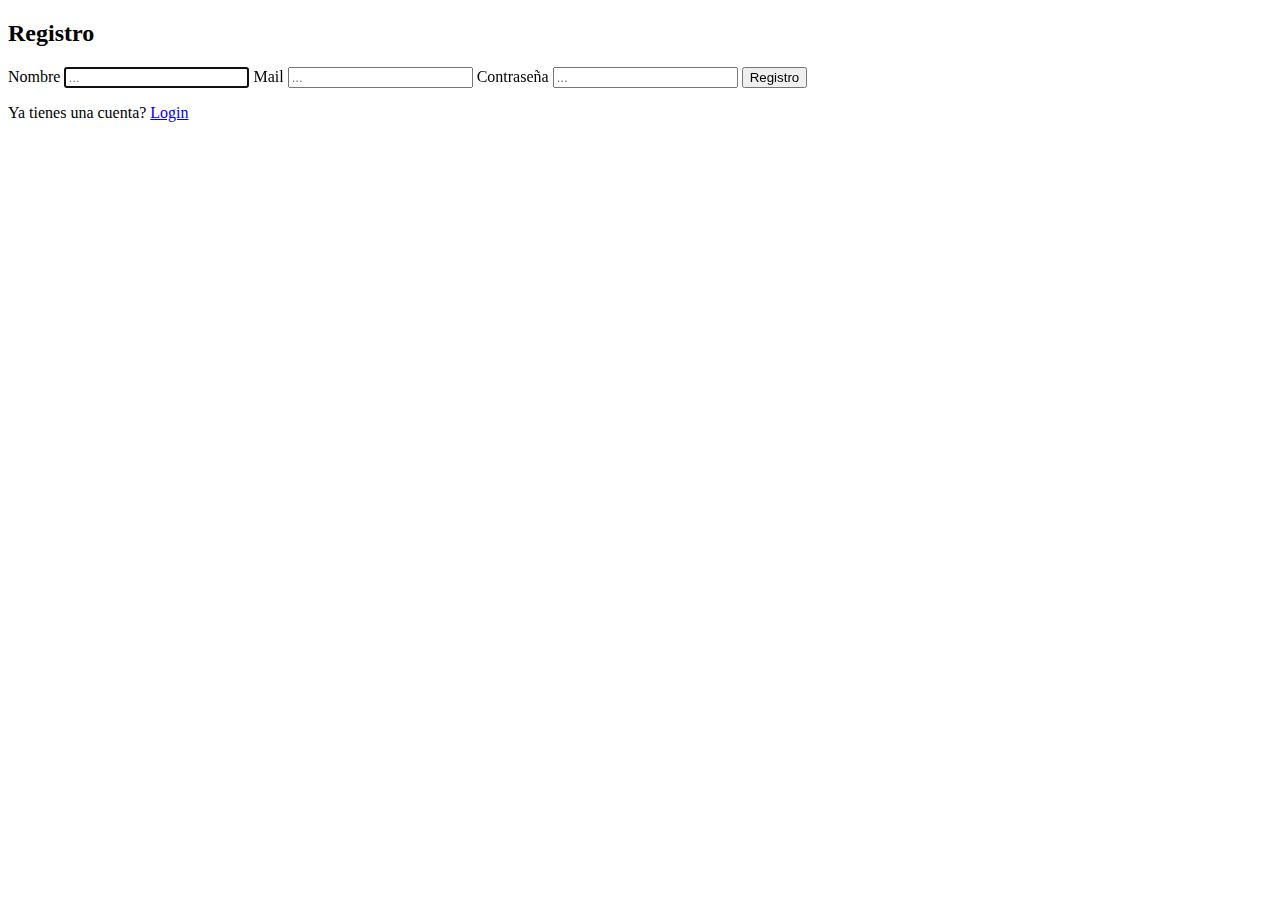
==== signup.html @ 2504d0f0 "Add files via upload" ====
<!DOCTYPE html>
<html lang="en">
<head>
    <meta charset="UTF-8">
    <meta http-equiv="X-UA-Compatible" content="IE=edge">
    <meta name="viewport" content="width=device-width, initial-scale=1.0">
    <link rel="stylesheet" href="css/styles.css">
    <title>Registro</title>
</head>
<body>
    <section>
        <h2>Registro</h2>
        <form id="signupForm">
            <label>Nombre</label>
            <input type="text" placeholder="..." id="name" required autofocus>
            <label>Mail</label>
            <input type="email" placeholder="..." id="email" required>
            <label>Contraseña</label>
            <input type="password" placeholder="..." id="password" required>
            <input type="submit" value="Registro">
        </form>
        <p>Ya tienes una cuenta? <a href="login.html">Login</a></p>
    </section>
    <script src="Js/signup.js"></script>
</body>
</html>
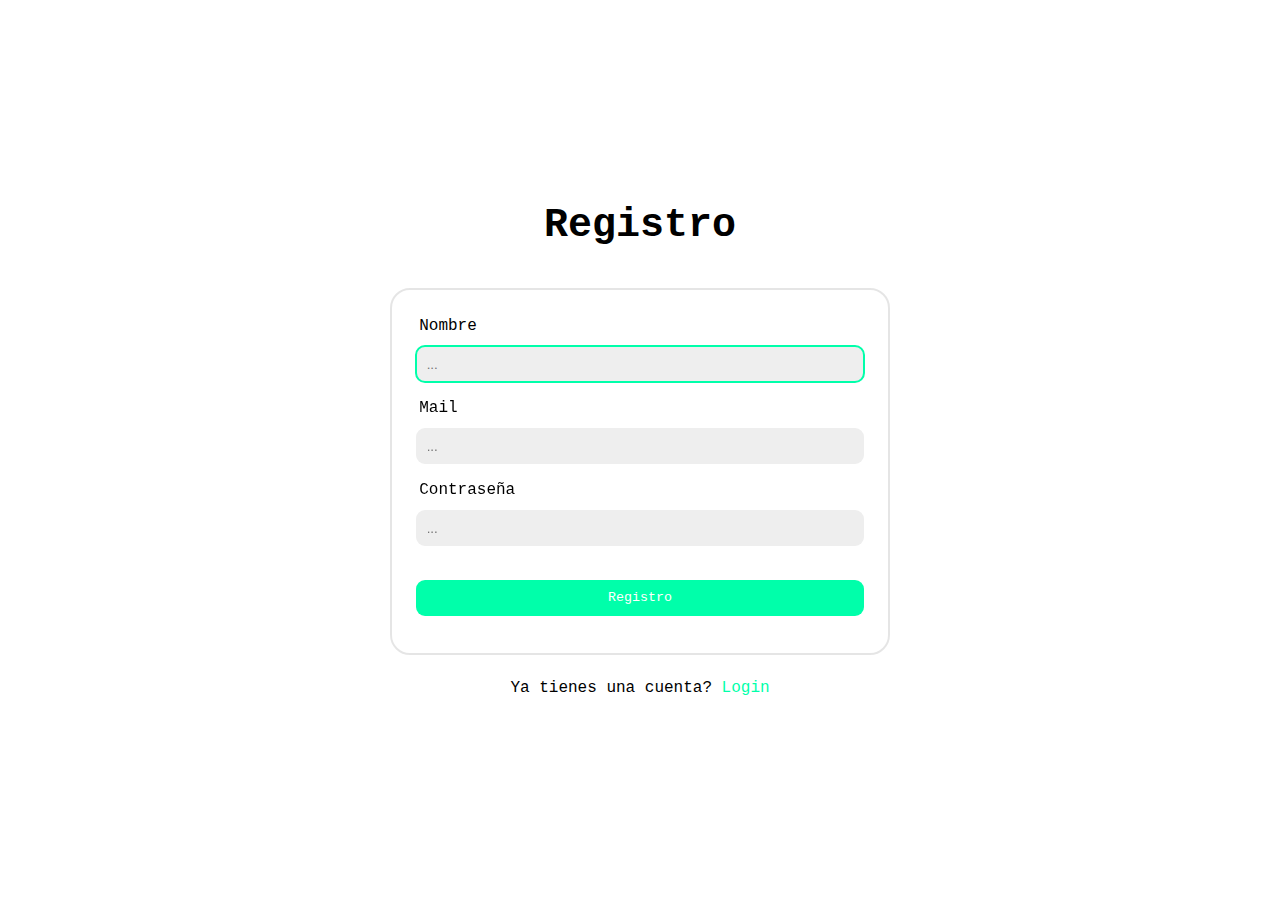
==== commit ffadc8f4: "Update signup.html" ====
--- a/signup.html
+++ b/signup.html
@@ -4,7 +4,7 @@
     <meta charset="UTF-8">
     <meta http-equiv="X-UA-Compatible" content="IE=edge">
     <meta name="viewport" content="width=device-width, initial-scale=1.0">
-    <link rel="stylesheet" href="css/styles.css">
+    <link rel="stylesheet" href="Css/styles.css">
     <title>Registro</title>
 </head>
 <body>
@@ -23,4 +23,4 @@
     </section>
     <script src="Js/signup.js"></script>
 </body>
-</html>+</html>
--- a/Css/styles.css
+++ b/Css/styles.css
@@ -0,0 +1,85 @@
+:root{
+    --font-mono: ui-monospace, Menlo, Monaco, 'Cascadia Mono', 'Segoe UI Mono',
+    'Roboto Mono', 'Oxygen Mono', 'Ubuntu Monospace', 'Source Code Pro',
+    'Fira Mono', 'Droid Sans Mono', 'Courier New', monospace;
+    --transition: all 0.1s cubic-bezier(0.645, 0.045, 0.355, 1);
+    --primary : #00ffaa;
+}
+* {
+    margin:0;
+    padding:0;
+    box-sizing:border-box;
+}
+body{
+    font-family: var(--font-mono);
+}
+section{
+    display:flex;
+    flex-wrap: wrap;
+    height: 100vh;
+    align-items: center;
+    justify-content: center;
+    flex-direction: column;
+    padding: 1em;
+}
+section h1{
+    font-size: 3em;
+}
+section h2{
+    text-align:center;
+    width: 100%;
+    margin-bottom: 1em;
+    font-size: 2.5em
+}
+section form{
+    padding: 1.5em;
+    display:flex;
+    flex-wrap: wrap;
+    max-width: 500px;
+    border-radius: 20px;
+    border: 2px solid rgba(0,0,0,.1);
+}
+section form label{
+    width: 100%;
+    padding: 0.2em;
+    margin-bottom: 0.5em;
+}
+section form input{
+    width: 100%;
+    margin-bottom: 1em;
+    padding: 0.8em;
+    border-radius: 9px;
+    border: none;
+    outline-color: var(--primary);
+    background-color: #eee;
+}
+section form input[type='submit']{
+    margin-top: 1.5em;
+    background-color: var(--primary);
+    color: #fff;
+    font-family: var(--font-mono);
+    transition: var(--transition);
+} 
+section form input[type='submit']:active{
+    transform: scale(0.97);
+}
+section p{
+    margin-top: 1.5em;
+
+}
+section p a{
+    text-decoration: none;
+    color: var(--primary);
+}
+/* Home */
+section button{
+    background-color: var(--primary);
+    color: #fff;
+    font-family: var(--font-mono);
+    transition: var(--transition);
+    border: none;
+    padding: 0.5em 1em;
+    border-radius: 9px;
+    margin-top: 1.5em;
+    font-size: 1em;
+}